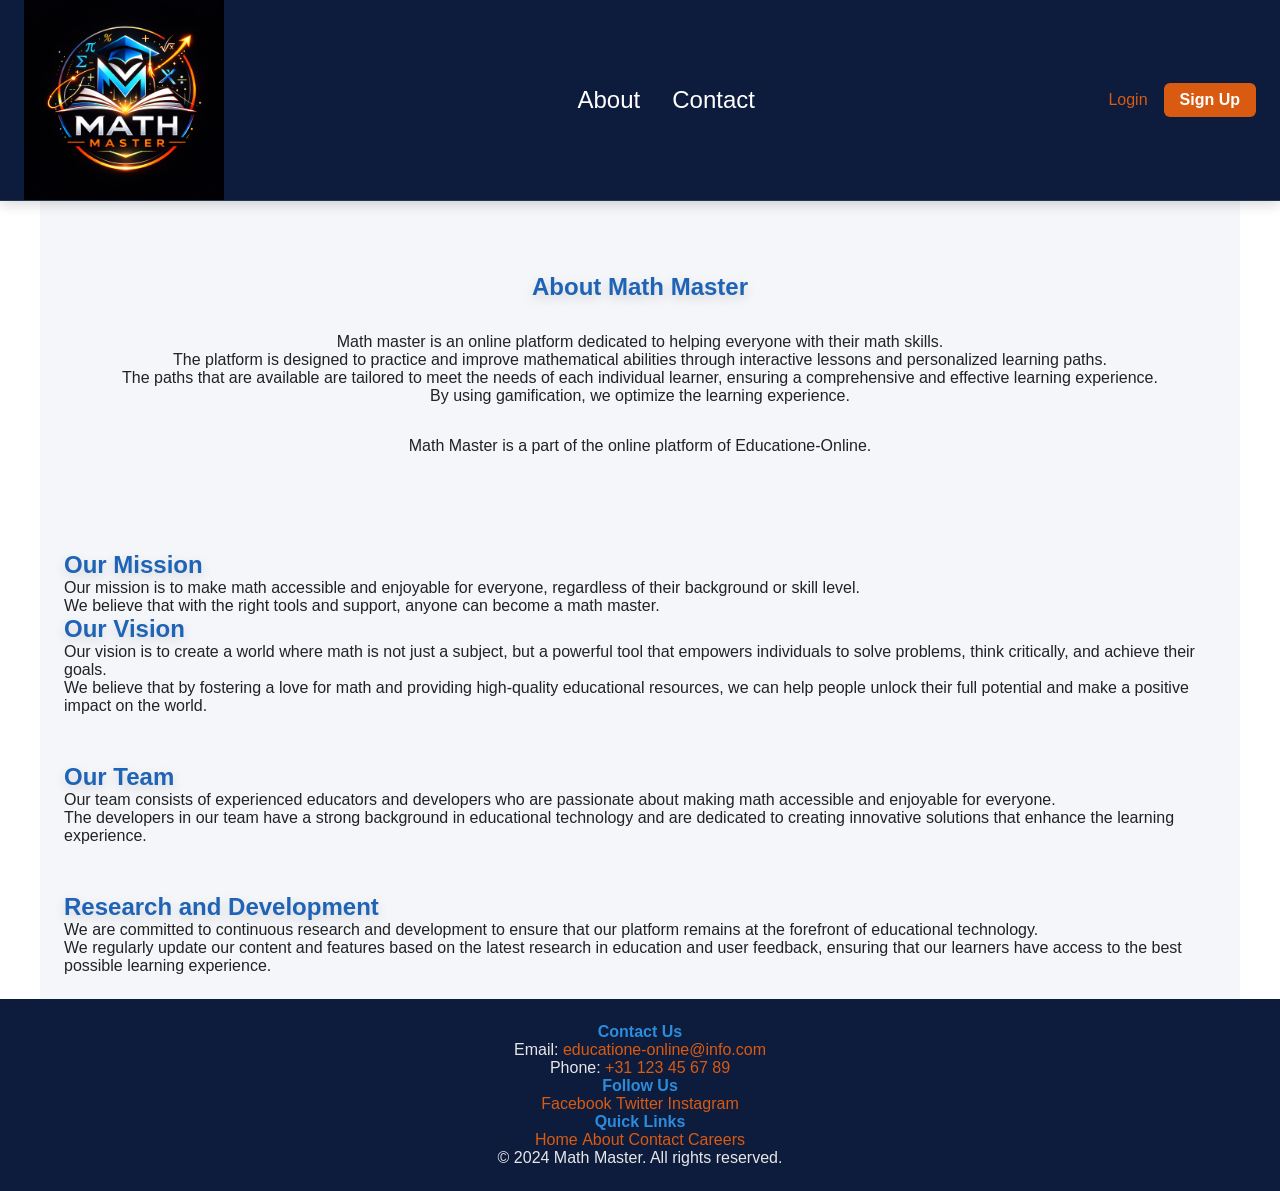
==== about.html @ 87268276 "first commit homepage, aboutpage and css" ====
<!DOCTYPE html>
<html lang="en">
<head>
    <meta charset="UTF-8">
    <meta name="viewport" content="width=device-width, initial-scale=1.0">
    <title>Math Master: About</title>
    <link rel="stylesheet" href="./src/css/style.css">
</head>
<body>
    <header>
        <div class="logo">
            <a href="./index1.html"><img src="./src/images/MathMasterLogo.png" alt="Math Master Logo"></a>
        </div>
        <nav class="nav">
            <a href="./about.html">About</a>
            <a href="./contact.html">Contact</a>
        </nav>
        <div class="auth">
            <a href="./login.html" class="login">Login</a>
            <a href="./signup.html" class="signup">Sign Up</a>
        </div>
    </header>
    <main>
        <section id="about">
            <h1>
                About Math Master
            </h1>
            <p>
                Math master is an online platform dedicated to helping everyone with their math skills.<br>
                The platform is designed to practice and improve mathematical abilities through interactive lessons and personalized learning paths.<br>
                The paths that are available are tailored to meet the needs of each individual learner, ensuring a comprehensive and effective learning experience.<br>
                By using gamification, we optimize the learning experience.
            </p>
            <p>
                Math Master is a part of the online platform of Educatione-Online.
            </p>
        </section>
        <section id="missie-vision">
            <atricle id="missie">
                <h2>
                    Our Mission
                </h2>
                <p>
                    Our mission is to make math accessible and enjoyable for everyone, regardless of their background or skill level.<br>
                    We believe that with the right tools and support, anyone can become a math master.
                </p>
            </atricle>
            <atricle id="vision">
                <h2>Our Vision</h2>
                <p>
                    Our vision is to create a world where math is not just a subject, but a powerful tool that empowers individuals to solve problems, think critically, and achieve their goals.<br>
                    We believe that by fostering a love for math and providing high-quality educational resources, we can help people unlock their full potential and make a positive impact on the world.
        </section>
        <section id="team">
            <h2>
                Our Team
            </h2>
            <p>
                Our team consists of experienced educators and developers who are passionate about making math accessible and enjoyable for everyone.<br>
                The developers in our team have a strong background in educational technology and are dedicated to creating innovative solutions that enhance the learning experience.
            </p>
        </section>
        <section id="research">
            <h2>
                Research and Development
            </h2>
            <p>
                We are committed to continuous research and development to ensure that our platform remains at the forefront of educational technology.<br>
                We regularly update our content and features based on the latest research in education and user feedback, ensuring that our learners have access to the best possible learning experience.
            </p>
        </section>
    </main>
    <footer>
        <div class="content">
            <div class="contact">
                <h4>Contact Us</h4>
                <p>Email: <a href="mailto: educatione-online@info.com">educatione-online@info.com</a></p>
                <p>Phone: <a href="tel:+31123456789">+31 123 45 67 89</a></p>
            </div>
            <div class="social">
                <h4>Follow Us</h4>
                <a href="#">Facebook</a>
                <a href="#">Twitter</a>
                <a href="#">Instagram</a>
            </div>
            <div class="menu">
                <h4>Quick Links</h4>
                <a href="#home">Home</a>
                <a href="#about">About</a>
                <a href="#contact">Contact</a>
                <a href="#careers">Careers</a>
            </div>
        </div>
        <p>&copy; 2024 Math Master. All rights reserved.</p>
    </footer>
</body>
</html>
---- src/css/style.css ----
/* 1. Global Styles */
:root {
    /* Primary Colors */
    --color-primary: #1E63B5;
    --color-primary-dark: #0D1B3D;
    --color-primary-light: #2D8CDA;
    --color-primary-glow: #3FA9F5;

    /* Secondary Colors */
    --color-secondary: #D95B12;
    --color-secondary-bright: #FF7A1A;
    --color-secondary-soft: #FFB347;

    /* Neutral Colors */
    --color-bg-dark: #0D1B3D;
    --color-bg-light: #F4F6F9;
    --color-text-dark: #222222;
    --color-text-light: #FFFFFF;
    --color-text-muted: #E6E6E6;

    /* Effect & Accent Colors */
    --color-glow-gold: #FFD84D;
    --color-accent-cyan: #00E5FF;

    /* Gradients */
    --gradient-primary: linear-gradient(135deg, #1E63B5, #2D8CDA);
    --gradient-secondary: linear-gradient(135deg, #D95B12, #FF7A1A);
    --gradient-hero: linear-gradient(135deg, #0D1B3D 0%, #1E63B5 60%, #D95B12 100%);

    /* Button System */
    --btn-primary-bg: var(--color-primary);
    --btn-primary-hover: #174F90;
    --btn-secondary-bg: var(--color-secondary);
    --btn-secondary-hover: #B94C0F;

    /* Borders & Shadows */
    --border-light: #ffffff1a;
    --shadow-soft: 0 4px 12px #00000026;
    --shadow-glow-blue: 0 0 12px #2d8cda99;
    --shadow-glow-orange: 0 0 12px #d95b1299;
}

* {
    margin: 0;
    padding: 0;
    box-sizing: border-box;
    font-family: 'Segoe UI', Tahoma, Geneva, Verdana, sans-serif;
    color: var(--color-text-dark);
}

/* 2. Typography Styles */
h1, h2 {
    color: var(--color-primary);
    text-shadow: var(--shadow-soft);
}

h3 {
    color: var(--color-secondary);
    text-shadow: var(--shadow-soft);
}
/* 3. Layout Styles */
/* 4. Header Styles */
header {
    position: sticky;
    top: 0;
    display: flex;
    flex-wrap: wrap;
    align-items: center;
    justify-content: space-between;
    margin: 0 auto;
    padding: 0 24px;
    width: 100%;
    background: var(--color-bg-dark);
    border-bottom: 1px solid var(--border-light);
    box-shadow: var(--shadow-soft);
}

/* Logo Styles */
.logo img {
    display: flex;
    flex-wrap: wrap;
    height: 200px;
}

/* Navigation Styles */
.nav {
    display: flex;
    flex-wrap: wrap;
    gap: 32px;
}

.nav a {
    text-decoration: none;
    color: var(--color-text-light);
    font-weight: 500;
    font-size: 24px;
    position: relative;
    transition: color 0.3s ease;
}

.nav a:hover {
    color: var(--color-primary-glow);
}

.nav a::after {
    content: "";
    position: absolute;
    bottom: -6px;
    left: 0;
    width: 0%;
    height: 2px;
    background: var(--gradient-secondary);
    transition: width 0.3s ease;
}

.nav a:hover::after {
    width: 100%;
}

/* Authentication Styles */
.auth {
    display: flex;
    flex-wrap: wrap;
    align-items: center;
    gap: 16px;
}

.login {
    text-decoration: none;
    color: var(--color-secondary);
    font-weight: 500;
    transition: color 0.3s ease;
}

.login:hover {
    color: var(--color-secondary-bright);
}

.signup {
    text-decoration: none;
    background: var(--color-secondary);
    color: var(--color-text-light);
    padding: 8px 16px;
    border-radius: 6px;
    font-weight: 600;
    transition: background 0.3s ease, transform 0.2s ease;
}

.signup:hover {
    background: var(--btn-secondary-hover);
    transform: translateY(-2px);
}

/* 5. Footer Styles */
footer {
    display: flex;
    flex-wrap: wrap;
    flex-direction: column;
    align-items: center;
    justify-content: center;
    padding: 24px;
    background: var(--color-bg-dark);
    color: var(--color-text-light);
    text-align: center;
}

footer h4 {
    color: var(--color-primary-light);
}

footer p {
    color: var(--color-text-muted);
}

footer a {
    color: var(--color-secondary);
    text-decoration: none;
    font-weight: 500;
    transition: color 0.3s ease;
}

footer a:hover {
    color: var(--color-secondary-bright);
}

.footer-content {
    display: flex;
    flex-wrap: wrap;
    flex-direction: row;
    gap: 32px;
    padding: 48px 24px;
}

.footer-contact {
    display: flex;
    flex-wrap: wrap;
    flex-direction: column;
    gap: 12px;
}

.footer-social {
    display: inline;
    flex-wrap: wrap;
    flex-direction: row;
    gap: 12px;
}

.social-link {
    display: inline-block;
    margin: 10px;
    transition: 0.3s;
    color: var(--color-secondary);
}

.social-link:hover {
    color: var(--color-secondary-bright);
    transform: translateY(-2px);
}

.footer-contact {
    display: flex;
    flex-wrap: wrap;
    flex-direction: column;
    gap: 12px;
}


/* 6. Main Content Styles */
main {
    display: flex;
    flex-wrap: wrap;
    flex-direction: column;
    gap: 48px;
    max-width: 1200px;
    margin: 0 auto;
    padding: 24px;
    background: var(--color-bg-light);
}

/* Home Page */
#intro {
    display: flex;
    flex-wrap: wrap;
    flex-direction: column;
    align-items: center;
    justify-content: space-between;
    padding: 48px 24px;
}

#features {
    display: flex;
    flex-wrap: wrap;
    flex-direction: row;
    text-align: center;
    gap: 32px;
    padding: 48px 24px;
}

.feature {
    flex: 1;
    background: var(--color-bg-light);
    padding: 33px;
    border-radius: 8px;
    box-shadow: var(--shadow-soft);
}

.feature h2 {
    color: var(--color-secondary);
    margin-bottom: 16px;
}

.feature p {
    color: var(--color-text-dark);
    font-size: 18px;
}

.feature li {
    color: var(--color-text-dark);
    font-size: 18px;
    margin-bottom: 8px;
}

/* About Page */
#about {
    display: flex;
    flex-wrap: wrap;
    flex-direction: column;
    align-items: center;text-align: center;
    gap: 32px;
    padding: 48px 24px;
}
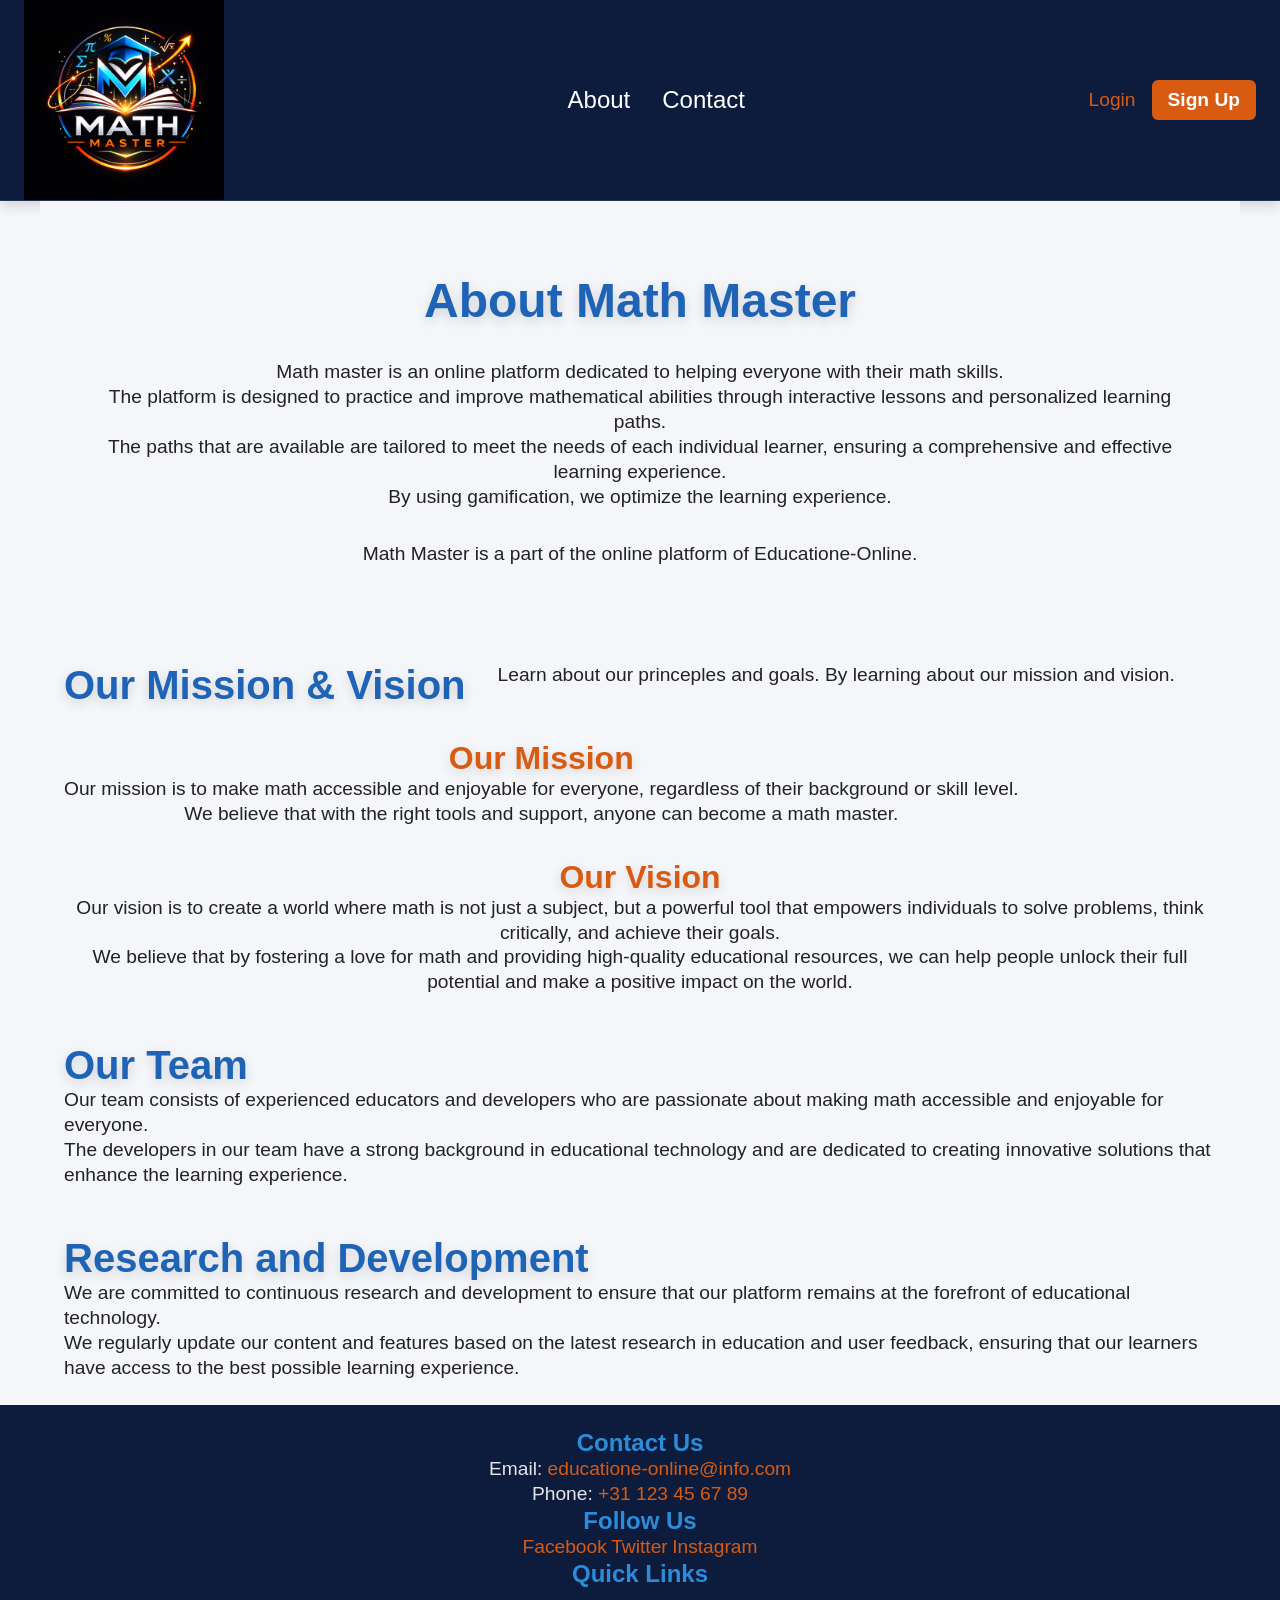
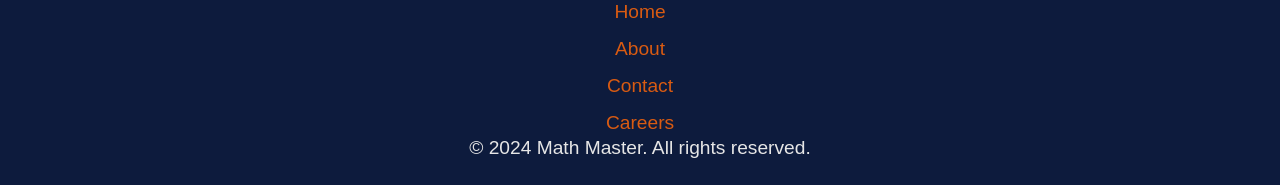
==== commit 44ef699c: "version 0.1 Login page added and updated the CSS" ====
--- a/about.html
+++ b/about.html
@@ -36,20 +36,28 @@
             </p>
         </section>
         <section id="missie-vision">
-            <atricle id="missie">
+            <div class="mission-vision-article">
                 <h2>
+                    Our Mission & Vision
+                </h2>
+                <p>Learn about our princeples and goals. By learning about our mission and vision.</p>
+            <atricle id="feature">
+                <h3>
                     Our Mission
-                </h2>
+                </h3>
                 <p>
                     Our mission is to make math accessible and enjoyable for everyone, regardless of their background or skill level.<br>
                     We believe that with the right tools and support, anyone can become a math master.
                 </p>
             </atricle>
-            <atricle id="vision">
-                <h2>Our Vision</h2>
+            <atricle id="feature">
+                <h3>Our Vision</h3>
                 <p>
                     Our vision is to create a world where math is not just a subject, but a powerful tool that empowers individuals to solve problems, think critically, and achieve their goals.<br>
                     We believe that by fostering a love for math and providing high-quality educational resources, we can help people unlock their full potential and make a positive impact on the world.
+                </p>
+            </atricle>
+            </div>
         </section>
         <section id="team">
             <h2>
--- a/src/css/style.css
+++ b/src/css/style.css
@@ -1,4 +1,3 @@
-
 /* 1. Global Styles */
 :root {
     /* Primary Colors */
@@ -50,20 +49,48 @@
 }
 
 /* 2. Typography Styles */
-h1, h2 {
+h1 {
     color: var(--color-primary);
     text-shadow: var(--shadow-soft);
+    font-family: "Montserrat", sans-serif;
+    font-size: 3rem;
+}
+
+h2 {
+    color: var(--color-primary);
+    text-shadow: var(--shadow-soft);
+    font-family: "Montserrat", sans-serif;
+    font-size: 2.5rem;
 }
 
 h3 {
     color: var(--color-secondary);
     text-shadow: var(--shadow-soft);
-}
+    font-family: "Montserrat", sans-serif;
+    font-size: 2rem;
+}
+
+h4 {
+    color: var(--color-primary-light);
+    font-family: "Montserrat", sans-serif;
+    font-size: 1.5rem;
+}
+
+p {
+    color: var(--color-text-dark);
+    font-size: 1.2rem;
+    line-height: 1.3;
+}
+
+a {
+    color: var(--color-secondary);
+    font-size: 1.2rem;
+    line-height: 1.3;
+}
+
 /* 3. Layout Styles */
 /* 4. Header Styles */
 header {
-    position: sticky;
-    top: 0;
     display: flex;
     flex-wrap: wrap;
     align-items: center;
@@ -165,9 +192,7 @@
     text-align: center;
 }
 
-footer h4 {
-    color: var(--color-primary-light);
-}
+
 
 footer p {
     color: var(--color-text-muted);
@@ -218,6 +243,15 @@
     transform: translateY(-2px);
 }
 
+.social-link svg {
+    fill: var(--color-secondary);
+    transition: fill 0.3s ease;
+}
+
+.social-link:hover svg {
+    fill: var(--color-secondary-bright);
+}
+
 .footer-contact {
     display: flex;
     flex-wrap: wrap;
@@ -225,8 +259,19 @@
     gap: 12px;
 }
 
+.menu {
+    display: flex;
+    flex-wrap: wrap;
+    flex-direction: column;
+    gap: 12px;
+}
+
 
 /* 6. Main Content Styles */
+body {
+    background: var(--color-bg-light);
+}
+
 main {
     display: flex;
     flex-wrap: wrap;
@@ -291,4 +336,51 @@
     padding: 48px 24px;
 }
 
-
+#mission-vision {
+    display: flex;
+    flex-wrap: wrap;
+    flex-direction: column;
+    gap: 32px;
+    text-align: center;
+}
+
+.mission-vision-article {
+    display: flex;
+    flex-wrap: wrap;
+    flex-direction: row;
+    gap: 32px;
+    text-align: center;
+}
+
+/* Contact Page */
+
+/* Login Page */
+.login-container {
+    display: flex;
+    flex-wrap: wrap;
+    flex-direction: column;
+    align-items: center;
+    justify-content: center;
+    padding: 48px 24px;
+    /*background: ;*/
+}
+
+.login-label {
+    color: var(--color-secondary);
+    font-size: 1.5em;
+    font-weight: 600;
+    margin-bottom: 8px;
+}
+
+.login-input {
+    width: 100%;
+    min-width: 300px;
+    max-width: 400px;
+    padding: 12px;
+    border: 1px solid var(--border-light);
+    border-radius: 6px;
+    margin-bottom: 16px;
+    font-size: 1.2em;
+}
+
+/* 7. Media Queries */
